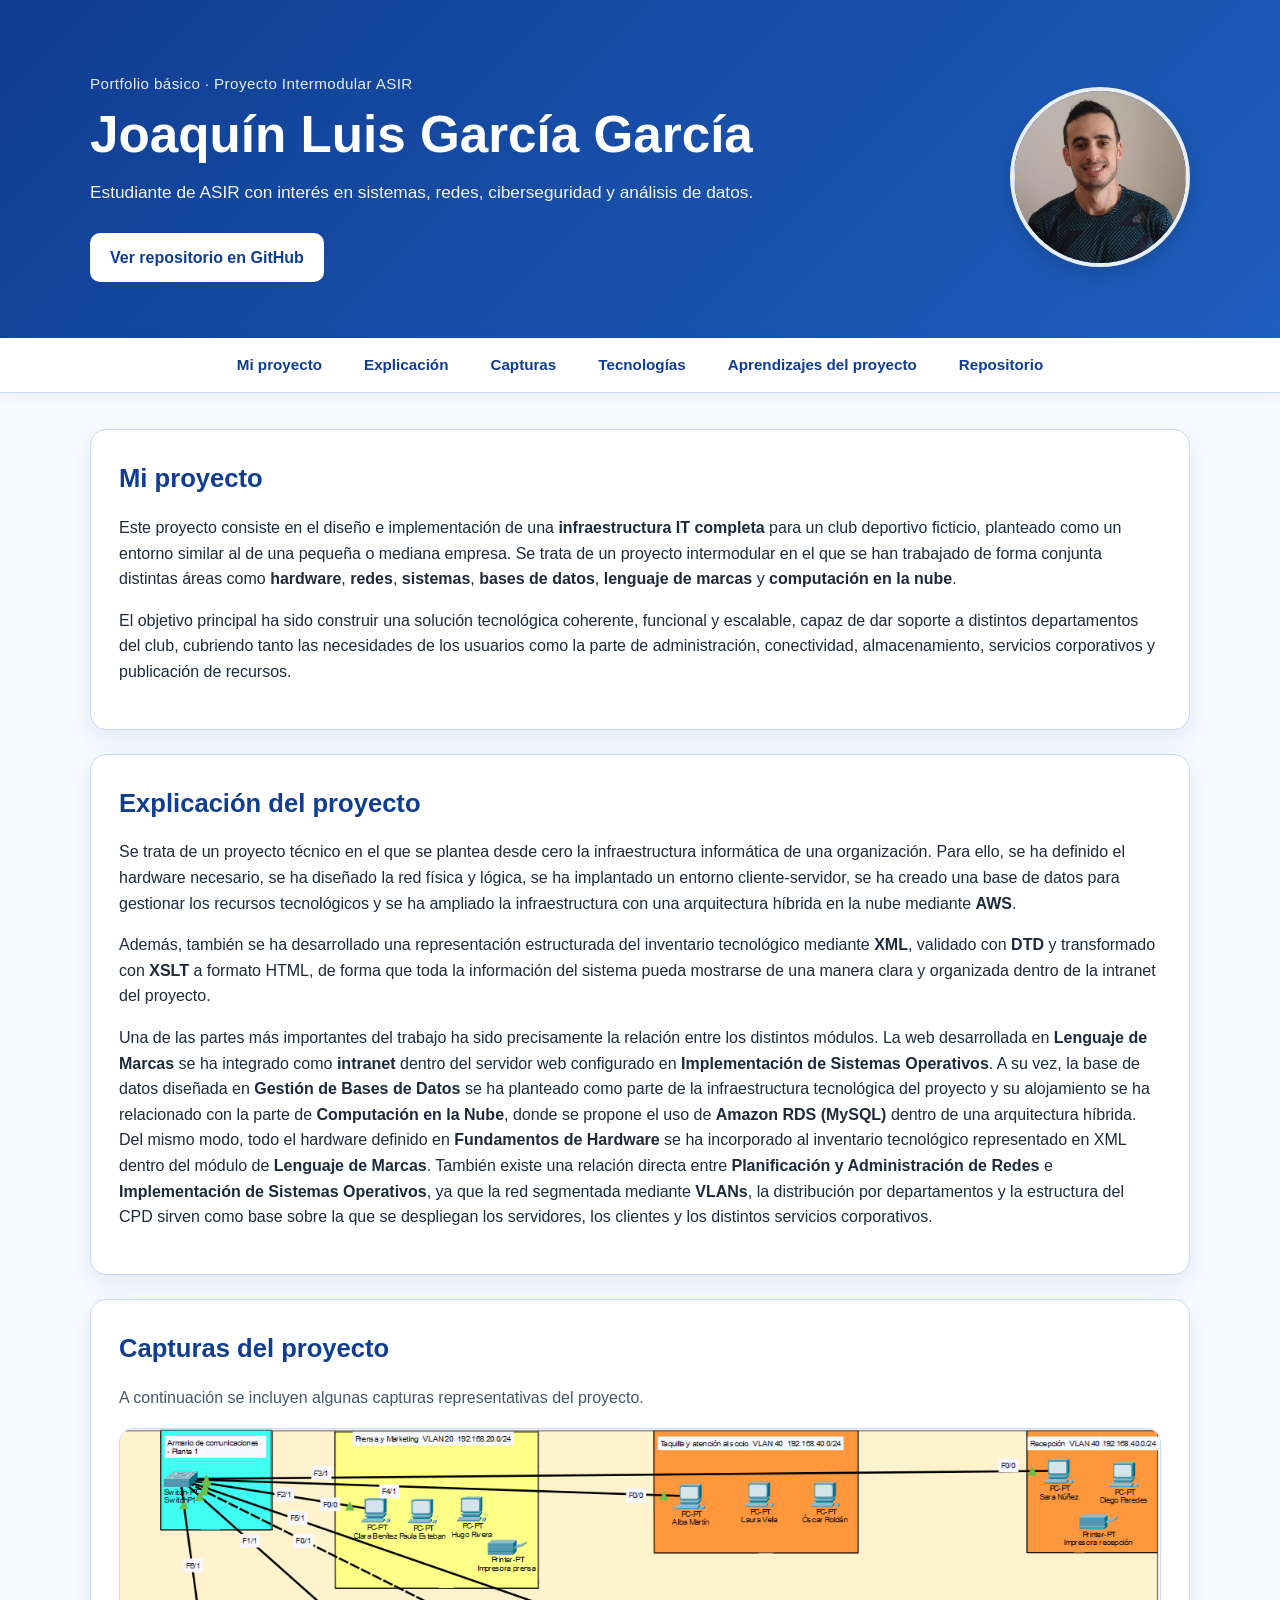
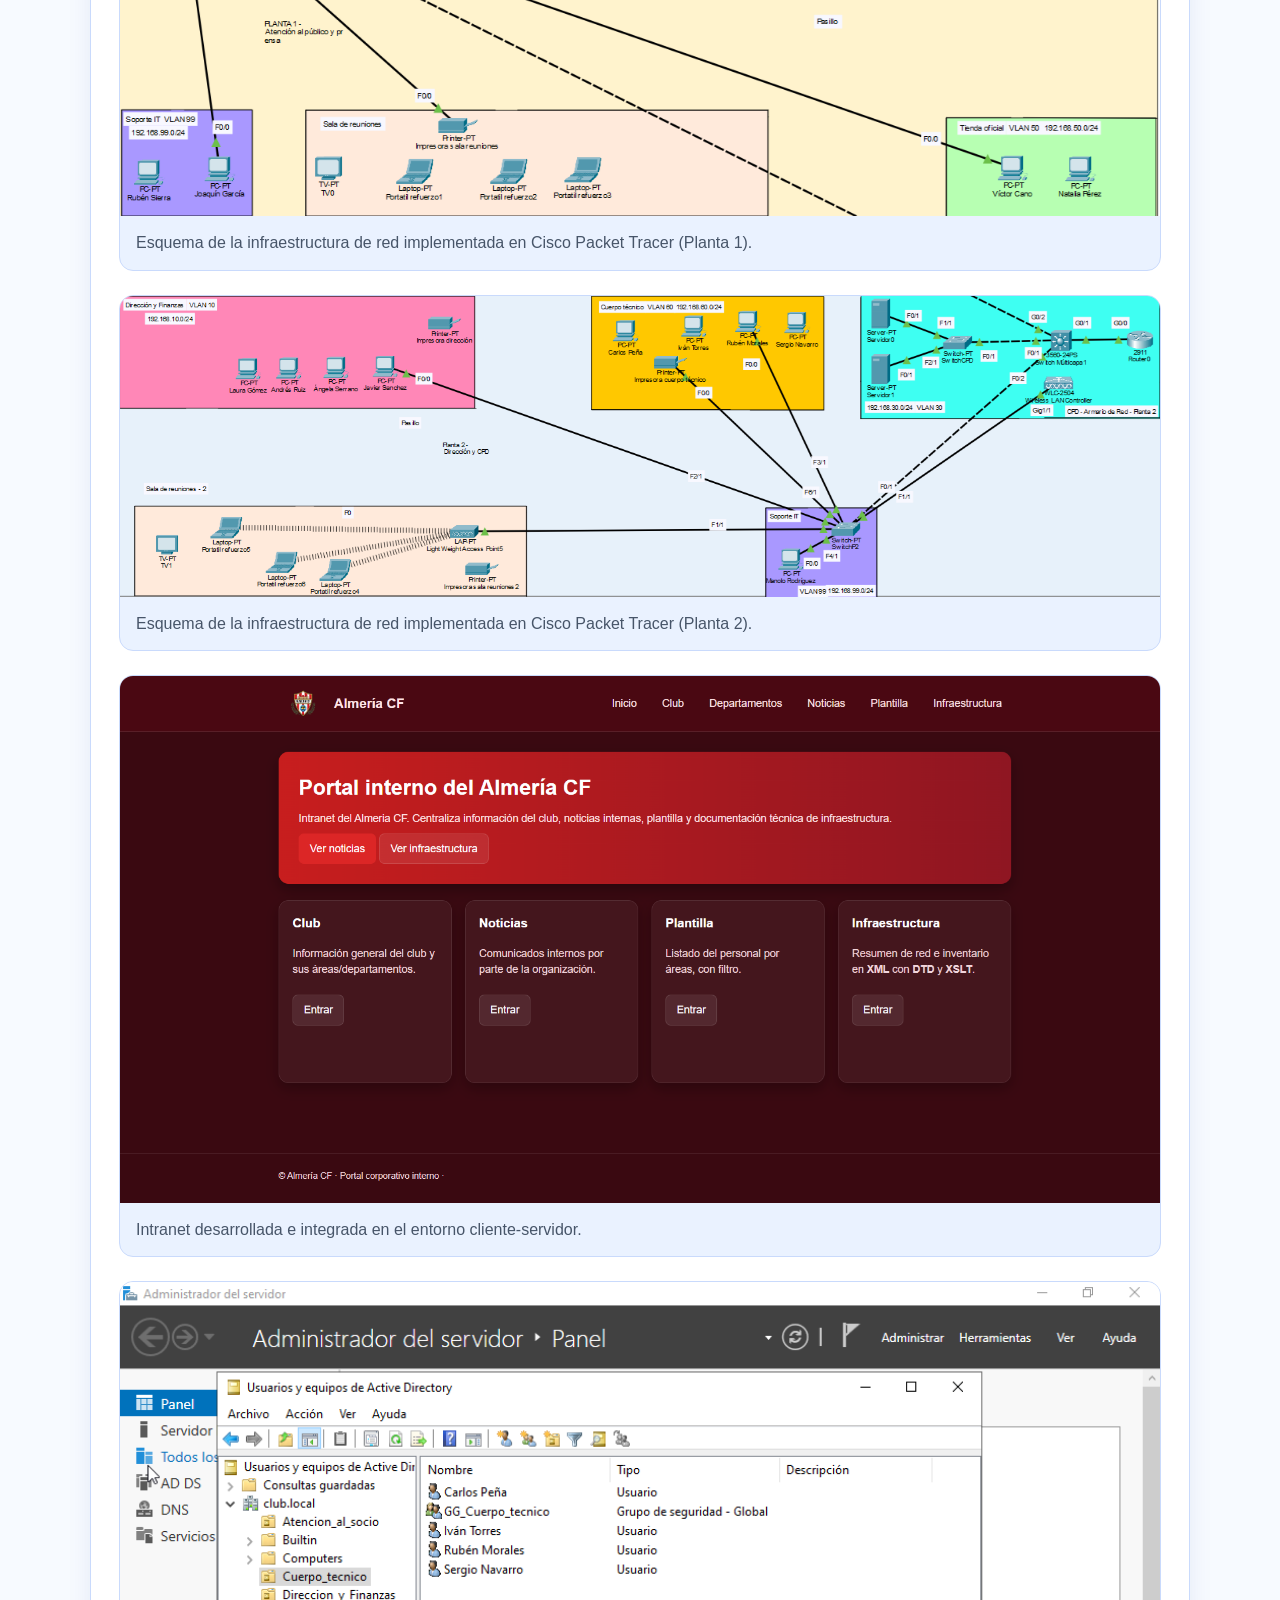
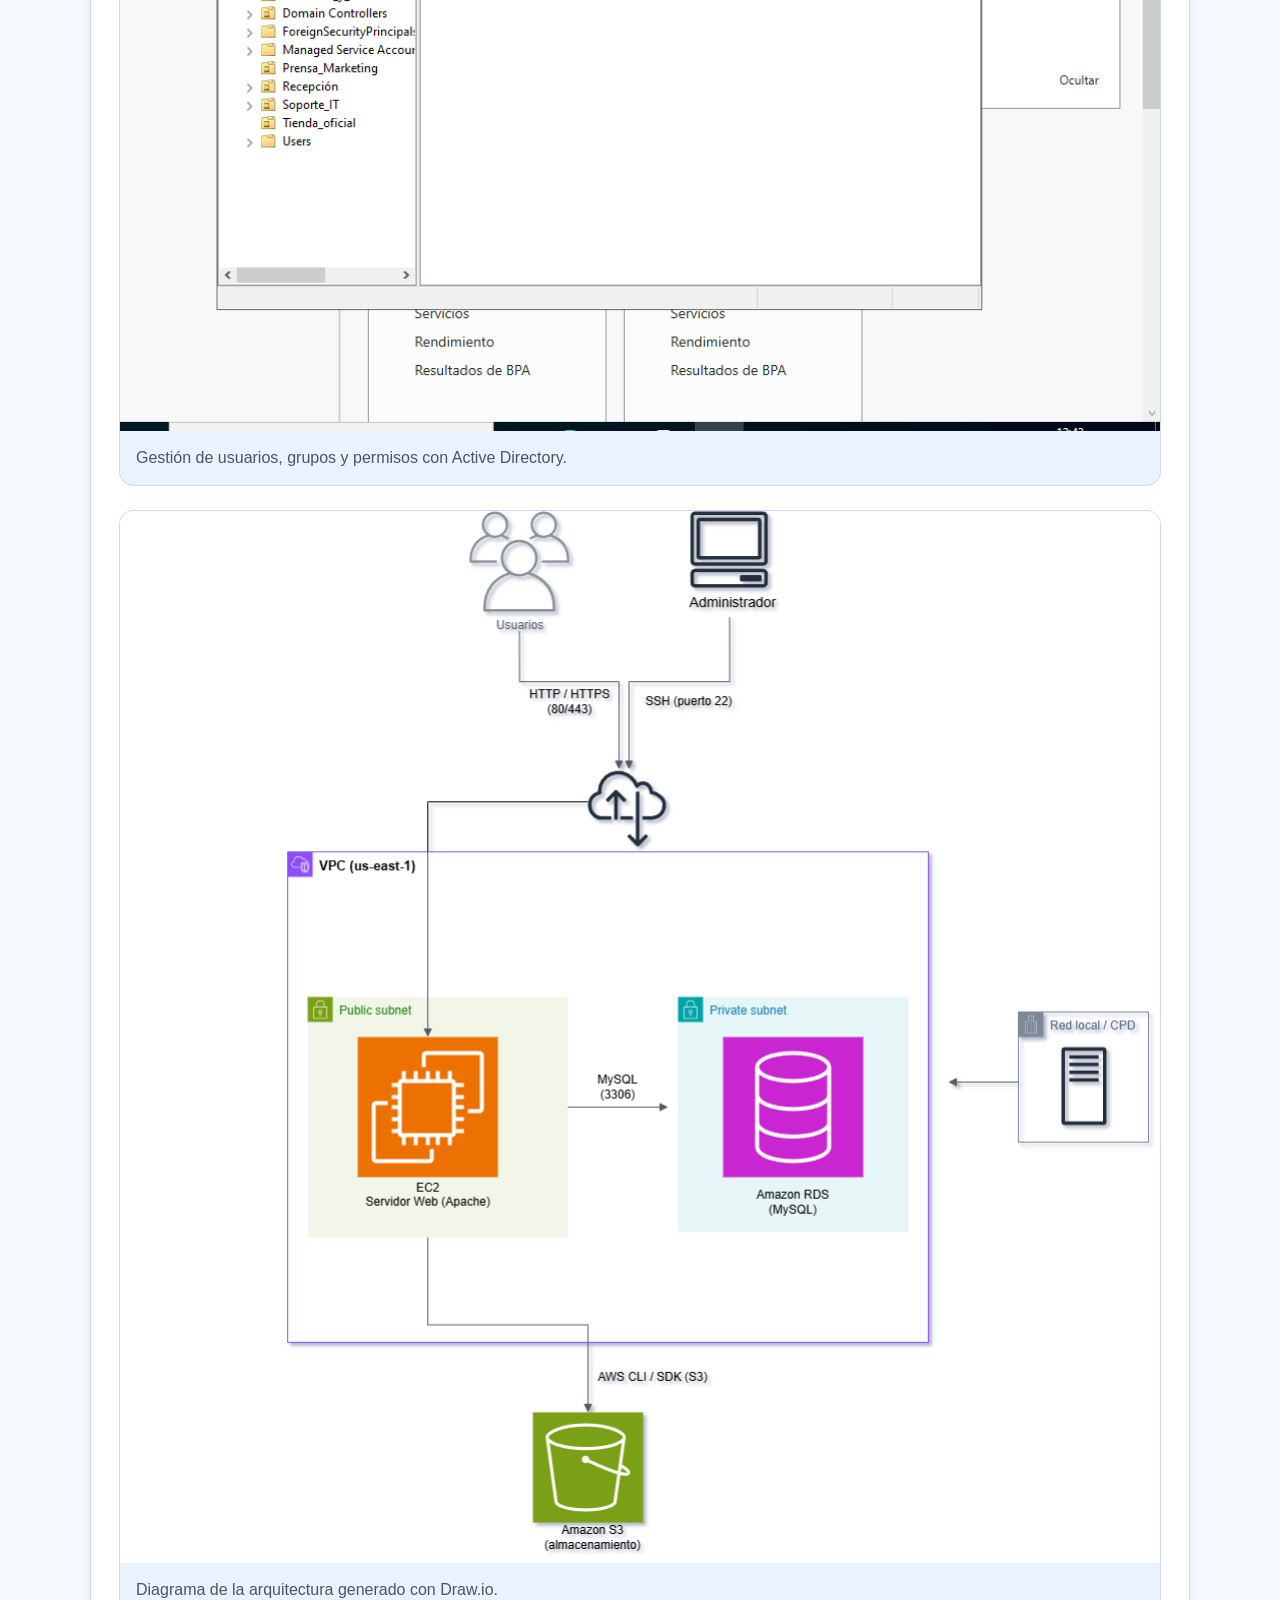
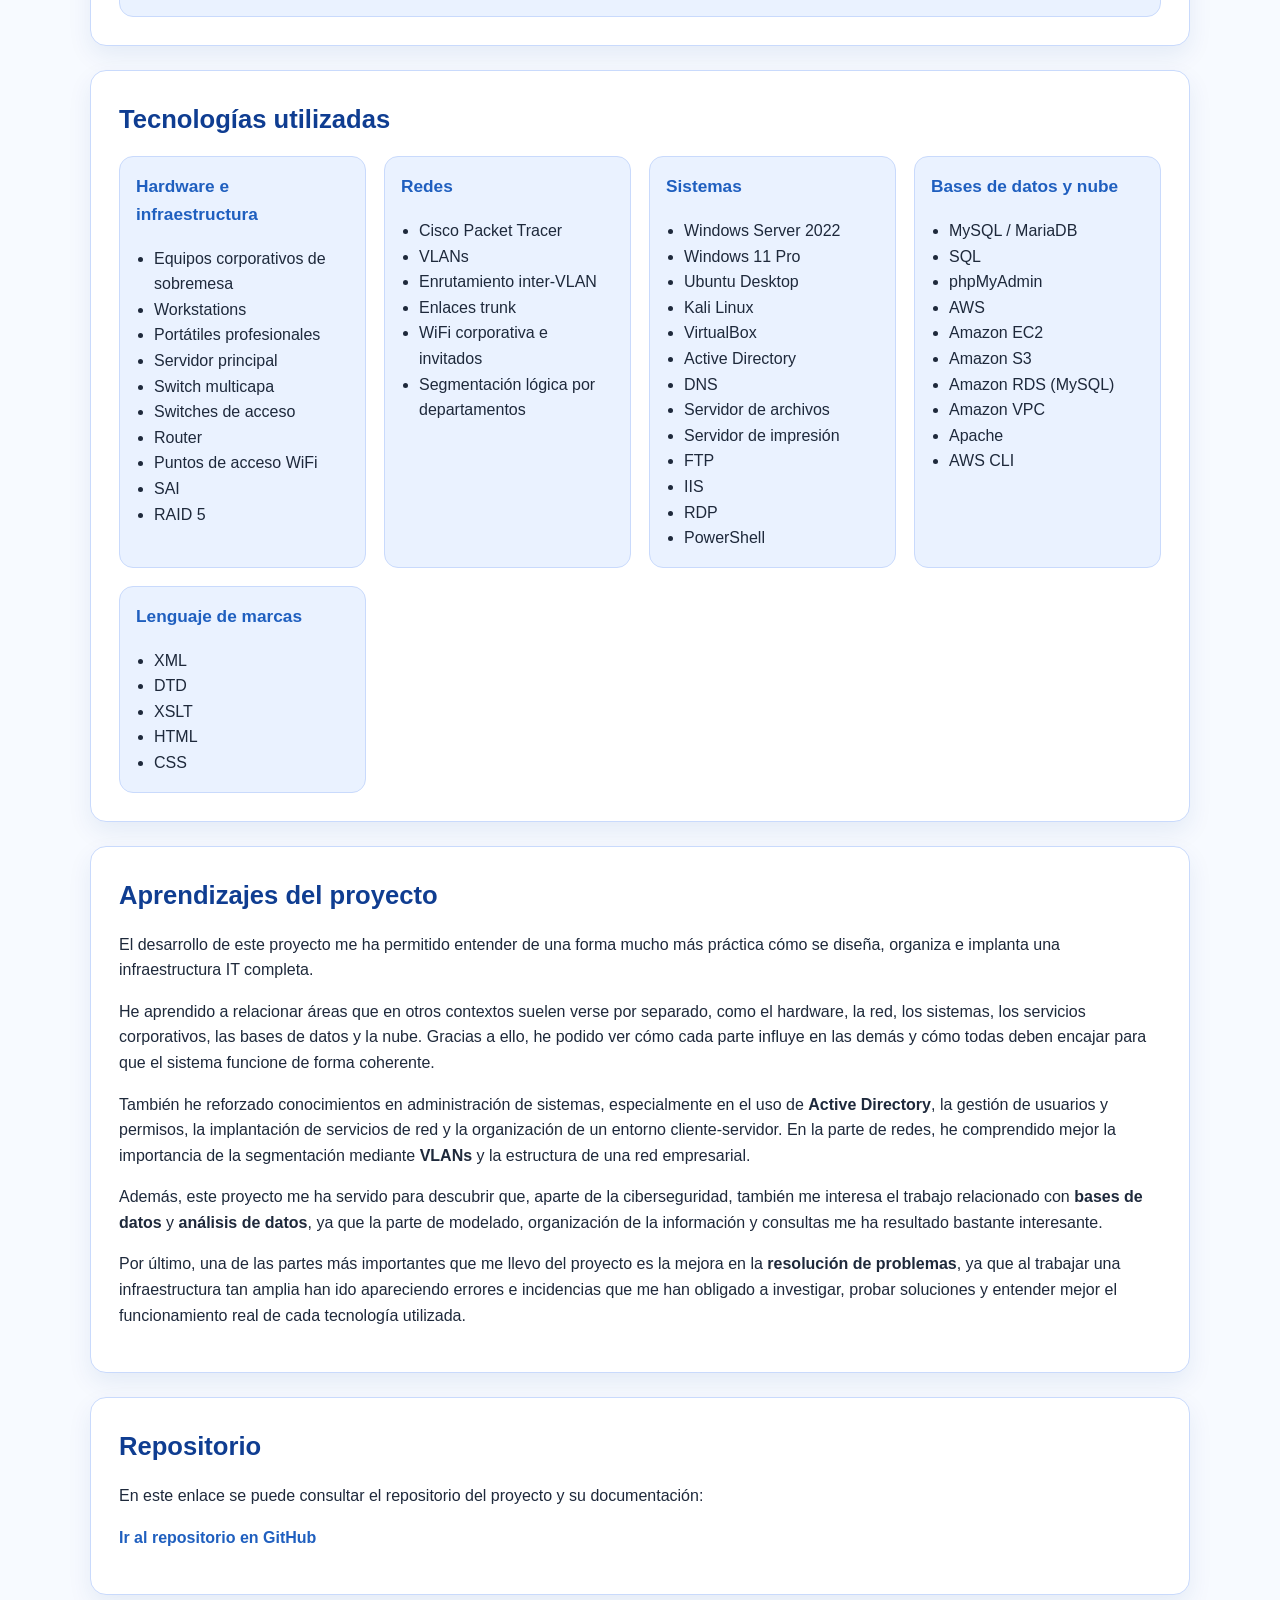
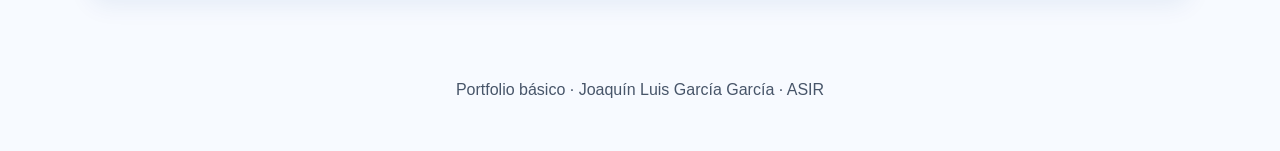
==== docs/Itinerario-personal-empleabilidad/portfolio/index.html @ d26b7389 "Primer commit del proyecto intermodular" ====
<!DOCTYPE html>
<html lang="es">
<head>
  <meta charset="UTF-8" />
  <meta name="viewport" content="width=device-width, initial-scale=1.0" />
  <title>Portfolio | Joaquín Luis García García</title>
  <link rel="icon" type="image/png" href="capturas/favicon.png">
  <link rel="stylesheet" href="styles.css" />
</head>
<body>
<header class="hero">
  <div class="container hero-content">
    <div class="hero-text">
      <p class="eyebrow">Portfolio básico · Proyecto Intermodular ASIR</p>
      <h1>Joaquín Luis García García</h1>
      <p class="subtitle">
        Estudiante de ASIR con interés en sistemas, redes, ciberseguridad
        y análisis de datos.
      </p>
      <a class="button" href="https://github.com/" target="_blank" rel="noopener noreferrer">
        Ver repositorio en GitHub
      </a>
    </div>

    <div class="hero-photo">
      <img src="capturas/joaquin.jpg" alt="Foto de Joaquín Luis García García" />
    </div>
  </div>
</header>

<nav class="section-nav">
  <div class="container">
    <ul>
      <li><a href="#proyecto">Mi proyecto</a></li>
      <li><a href="#explicacion">Explicación</a></li>
      <li><a href="#capturas">Capturas</a></li>
      <li><a href="#tecnologias">Tecnologías</a></li>
      <li><a href="#aprendizajes">Aprendizajes del proyecto</a></li>
      <li><a href="#repositorio">Repositorio</a></li>
    </ul>
  </div>
</nav>

  <main class="container">
    <section class="card" id="proyecto">
      <h2>Mi proyecto</h2>
      <p>
        Este proyecto consiste en el diseño e implementación de una
        <strong>infraestructura IT completa</strong> para un club deportivo ficticio,
        planteado como un entorno similar al de una pequeña o mediana empresa.
        Se trata de un proyecto intermodular en el que se han trabajado de forma conjunta
        distintas áreas como <strong>hardware</strong>, <strong>redes</strong>,
        <strong>sistemas</strong>, <strong>bases de datos</strong>,
        <strong>lenguaje de marcas</strong> y <strong>computación en la nube</strong>.
      </p>
      <p>
        El objetivo principal ha sido construir una solución tecnológica coherente,
        funcional y escalable, capaz de dar soporte a distintos departamentos del club,
        cubriendo tanto las necesidades de los usuarios como la parte de administración,
        conectividad, almacenamiento, servicios corporativos y publicación de recursos.
      </p>
    </section>

    <section class="card" id="explicacion">
      <h2>Explicación del proyecto</h2>
      <p>
        Se trata de un proyecto técnico en el que se plantea desde cero la infraestructura
        informática de una organización. Para ello, se ha definido el hardware necesario,
        se ha diseñado la red física y lógica, se ha implantado un entorno cliente-servidor,
        se ha creado una base de datos para gestionar los recursos tecnológicos y se ha
        ampliado la infraestructura con una arquitectura híbrida en la nube mediante
        <strong>AWS</strong>.
      </p>
      <p>
        Además, también se ha desarrollado una representación estructurada del inventario
        tecnológico mediante <strong>XML</strong>, validado con <strong>DTD</strong> y
        transformado con <strong>XSLT</strong> a formato HTML, de forma que toda la
        información del sistema pueda mostrarse de una manera clara y organizada dentro
        de la intranet del proyecto.
      </p>
      <p>
        Una de las partes más importantes del trabajo ha sido precisamente la relación
        entre los distintos módulos. La web desarrollada en <strong>Lenguaje de Marcas</strong>
        se ha integrado como <strong>intranet</strong> dentro del servidor web configurado
        en <strong>Implementación de Sistemas Operativos</strong>. A su vez, la base de
        datos diseñada en <strong>Gestión de Bases de Datos</strong> se ha planteado como
        parte de la infraestructura tecnológica del proyecto y su alojamiento se ha
        relacionado con la parte de <strong>Computación en la Nube</strong>, donde se
        propone el uso de <strong>Amazon RDS (MySQL)</strong> dentro de una arquitectura
        híbrida. Del mismo modo, todo el hardware definido en <strong>Fundamentos de Hardware</strong>
        se ha incorporado al inventario tecnológico representado en XML dentro del módulo
        de <strong>Lenguaje de Marcas</strong>. También existe una relación directa entre
        <strong>Planificación y Administración de Redes</strong> e
        <strong>Implementación de Sistemas Operativos</strong>, ya que la red segmentada
        mediante <strong>VLANs</strong>, la distribución por departamentos y la estructura
        del CPD sirven como base sobre la que se despliegan los servidores, los clientes
        y los distintos servicios corporativos.
      </p>
    </section>

    <section class="card" id="capturas">
      <h2>Capturas del proyecto</h2>
      <p class="section-text">
        A continuación se incluyen algunas capturas representativas del proyecto.
    </p>

      <div class="gallery">
        <figure class="gallery-item">
          <img src="capturas/red.png" alt="Esquema de red del proyecto" />
          <figcaption>Esquema de la infraestructura de red implementada en Cisco Packet Tracer (Planta 1).</figcaption>
        </figure>

           <figure class="gallery-item">
          <img src="capturas/red1.png" alt="Esquema de red del proyecto" />
          <figcaption>Esquema de la infraestructura de red implementada en Cisco Packet Tracer (Planta 2).</figcaption>
        </figure>

        <figure class="gallery-item">
          <img src="capturas/intranet.png" alt="Intranet del proyecto" />
          <figcaption>Intranet desarrollada e integrada en el entorno cliente-servidor.</figcaption>
        </figure>

        <figure class="gallery-item">
          <img src="capturas/active-directory.png" alt="Configuración de Active Directory" />
          <figcaption>Gestión de usuarios, grupos y permisos con Active Directory.</figcaption>
        </figure>

        <figure class="gallery-item">
          <img src="capturas/aws.png" alt="Arquitectura cloud en AWS" />
          <figcaption>Diagrama de la arquitectura generado con Draw.io.</figcaption>
        </figure>
      </div>
    </section>

    <section class="card" id="tecnologias">
      <h2>Tecnologías utilizadas</h2>
      <div class="tech-grid">
        <div>
          <h3>Hardware e infraestructura</h3>
          <ul>
            <li>Equipos corporativos de sobremesa</li>
            <li>Workstations</li>
            <li>Portátiles profesionales</li>
            <li>Servidor principal</li>
            <li>Switch multicapa</li>
            <li>Switches de acceso</li>
            <li>Router</li>
            <li>Puntos de acceso WiFi</li>
            <li>SAI</li>
            <li>RAID 5</li>
          </ul>
        </div>

        <div>
          <h3>Redes</h3>
          <ul>
            <li>Cisco Packet Tracer</li>
            <li>VLANs</li>
            <li>Enrutamiento inter-VLAN</li>
            <li>Enlaces trunk</li>
            <li>WiFi corporativa e invitados</li>
            <li>Segmentación lógica por departamentos</li>
          </ul>
        </div>

        <div>
          <h3>Sistemas</h3>
          <ul>
            <li>Windows Server 2022</li>
            <li>Windows 11 Pro</li>
            <li>Ubuntu Desktop</li>
            <li>Kali Linux</li>
            <li>VirtualBox</li>
            <li>Active Directory</li>
            <li>DNS</li>
            <li>Servidor de archivos</li>
            <li>Servidor de impresión</li>
            <li>FTP</li>
            <li>IIS</li>
            <li>RDP</li>
            <li>PowerShell</li>
          </ul>
        </div>

        <div>
          <h3>Bases de datos y nube</h3>
          <ul>
            <li>MySQL / MariaDB</li>
            <li>SQL</li>
            <li>phpMyAdmin</li>
            <li>AWS</li>
            <li>Amazon EC2</li>
            <li>Amazon S3</li>
            <li>Amazon RDS (MySQL)</li>
            <li>Amazon VPC</li>
            <li>Apache</li>
            <li>AWS CLI</li>
          </ul>
        </div>

        <div>
          <h3>Lenguaje de marcas</h3>
          <ul>
            <li>XML</li>
            <li>DTD</li>
            <li>XSLT</li>
            <li>HTML</li>
            <li>CSS</li>
          </ul>
        </div>
      </div>
    </section>

    <section class="card" id="aprendizajes">
    <h2>Aprendizajes del proyecto</h2>
      <p>
        El desarrollo de este proyecto me ha permitido entender de una forma mucho más
        práctica cómo se diseña, organiza e implanta una infraestructura IT completa.
      </p>
      <p>
        He aprendido a relacionar áreas que en otros contextos suelen verse por separado,
        como el hardware, la red, los sistemas, los servicios corporativos, las bases de
        datos y la nube. Gracias a ello, he podido ver cómo cada parte influye en las demás
        y cómo todas deben encajar para que el sistema funcione de forma coherente.
      </p>
      <p>
        También he reforzado conocimientos en administración de sistemas, especialmente en
        el uso de <strong>Active Directory</strong>, la gestión de usuarios y permisos, la
        implantación de servicios de red y la organización de un entorno cliente-servidor.
        En la parte de redes, he comprendido mejor la importancia de la segmentación mediante
        <strong>VLANs</strong> y la estructura de una red empresarial.
      </p>
      <p>
        Además, este proyecto me ha servido para descubrir que, aparte de la ciberseguridad,
        también me interesa el trabajo relacionado con <strong>bases de datos</strong> y
        <strong>análisis de datos</strong>, ya que la parte de modelado, organización de la
        información y consultas me ha resultado bastante interesante.
      </p>
      <p>
        Por último, una de las partes más importantes que me llevo del proyecto es la mejora
        en la <strong>resolución de problemas</strong>, ya que al trabajar una infraestructura
        tan amplia han ido apareciendo errores e incidencias que me han obligado a investigar,
        probar soluciones y entender mejor el funcionamiento real de cada tecnología utilizada.
      </p>
    </section>

    <section class="card" id="repositorio">
      <h2>Repositorio</h2>
      <p>
        En este enlace se puede consultar el repositorio del proyecto y su documentación:
      </p>
      <p>
        <a class="repo-link" href="https://github.com/" target="_blank" rel="noopener noreferrer">
          Ir al repositorio en GitHub
        </a>
      </p>
         </section>
  </main>

  <footer class="footer">
    <div class="container">
      <p>Portfolio básico · Joaquín Luis García García · ASIR</p>
    </div>
  </footer>
</body>
</html>
---- docs/Itinerario-personal-empleabilidad/portfolio/styles.css ----
:root {
  --blue-dark: #0f3d91;
  --blue-main: #1f5fbf;
  --blue-soft: #eaf2ff;
  --blue-border: #c9dafc;
  --text-main: #1e293b;
  --text-soft: #475569;
  --white: #ffffff;
  --shadow: 0 10px 25px rgba(15, 61, 145, 0.08);
}

* {
  box-sizing: border-box;
}

html {
  scroll-behavior: smooth;
}

body {
  margin: 0;
  font-family: Arial, Helvetica, sans-serif;
  line-height: 1.6;
  color: var(--text-main);
  background-color: #f7faff;
}

.container {
  width: min(1100px, 92%);
  margin: 0 auto;
}

.hero {
  background: linear-gradient(135deg, var(--blue-dark), var(--blue-main));
  color: var(--white);
  padding: 72px 0 56px;
}

.eyebrow {
  margin: 0 0 10px;
  font-size: 0.95rem;
  opacity: 0.9;
  letter-spacing: 0.4px;
}

.hero h1 {
  margin: 0 0 14px;
  font-size: clamp(2rem, 5vw, 3.2rem);
  line-height: 1.15;
}

.subtitle {
  max-width: 720px;
  margin: 0 0 26px;
  font-size: 1.08rem;
  opacity: 0.96;
}

.button {
  display: inline-block;
  background-color: var(--white);
  color: var(--blue-dark);
  text-decoration: none;
  font-weight: bold;
  padding: 12px 20px;
  border-radius: 10px;
  transition: transform 0.2s ease, opacity 0.2s ease;
}

.button:hover {
  transform: translateY(-2px);
  opacity: 0.95;
}

main {
  padding: 36px 0 24px;
}

.card {
  background-color: var(--white);
  border: 1px solid var(--blue-border);
  border-radius: 16px;
  padding: 28px;
  margin-bottom: 24px;
  box-shadow: var(--shadow);
}

.card h2 {
  margin-top: 0;
  margin-bottom: 16px;
  color: var(--blue-dark);
  font-size: 1.6rem;
}

.card h3 {
  margin-top: 0;
  color: var(--blue-main);
  font-size: 1.08rem;
}

.section-text {
  margin-top: 0;
  color: var(--text-soft);
}

.gallery {
  display: grid;
  grid-template-columns: 1fr;
  gap: 24px;
  margin-top: 18px;
}

.gallery-item {
  margin: 0;
  background-color: var(--blue-soft);
  border: 1px solid var(--blue-border);
  border-radius: 14px;
  overflow: hidden;
}

.gallery-item img {
  width: 100%;
  height: auto;
  display: block;
  background-color: #ffffff;
}

.gallery-item figcaption {
  padding: 14px 16px;
  font-size: 1rem;
  color: var(--text-soft);
}

.tech-grid {
  display: grid;
  grid-template-columns: repeat(auto-fit, minmax(220px, 1fr));
  gap: 18px;
}

.tech-grid > div {
  background-color: var(--blue-soft);
  border: 1px solid var(--blue-border);
  border-radius: 14px;
  padding: 16px;
}

.tech-grid ul {
  margin: 0;
  padding-left: 18px;
}

.repo-link {
  color: var(--blue-main);
  font-weight: bold;
  text-decoration: none;
}

.repo-link:hover {
  text-decoration: underline;
}

.note {
  color: var(--text-soft);
  font-size: 0.95rem;
}

.footer {
  padding: 18px 0 32px;
  color: var(--text-soft);
  text-align: center;
}

.hero-content {
  display: flex;
  align-items: center;
  justify-content: space-between;
  gap: 32px;
}

.hero-text {
  flex: 1;
}

.hero-photo {
  flex-shrink: 0;
}

.hero-photo img {
  width: 180px;
  height: 180px;
  object-fit: cover;
  border-radius: 50%;
  border: 4px solid rgba(255, 255, 255, 0.9);
  box-shadow: 0 8px 20px rgba(0, 0, 0, 0.15);
  display: block;
}

.section-nav {
  background-color: #ffffff;
  border-bottom: 1px solid var(--blue-border);
  position: sticky;
  top: 0;
  z-index: 100;
  box-shadow: 0 4px 12px rgba(15, 61, 145, 0.05);
}

.section-nav ul {
  list-style: none;
  margin: 0;
  padding: 14px 0;
  display: flex;
  flex-wrap: wrap;
  gap: 18px;
  justify-content: center;
}

.section-nav a {
  text-decoration: none;
  color: var(--blue-dark);
  font-weight: bold;
  font-size: 0.95rem;
  padding: 8px 12px;
  border-radius: 8px;
  transition: background-color 0.2s ease, color 0.2s ease;
}

.section-nav a:hover {
  background-color: var(--blue-soft);
  color: var(--blue-main);
}

@media (max-width: 768px) {
  .gallery {
    gap: 18px;
    margin-top: 14px;
  }

  .gallery-item {
    border-radius: 10px;
  }

  .gallery-item figcaption {
    padding: 12px 14px;
    font-size: 0.95rem;
  }

    .hero-content {
    flex-direction: column-reverse;
    text-align: center;
  }

  .hero-photo img {
    width: 140px;
    height: 140px;
  }

  .subtitle {
    margin-left: auto;
    margin-right: auto;
  }

  .section-nav ul {
    gap: 10px;
    padding: 10px 0;
  }

  .section-nav a {
    font-size: 0.9rem;
    padding: 6px 10px;
  }
}
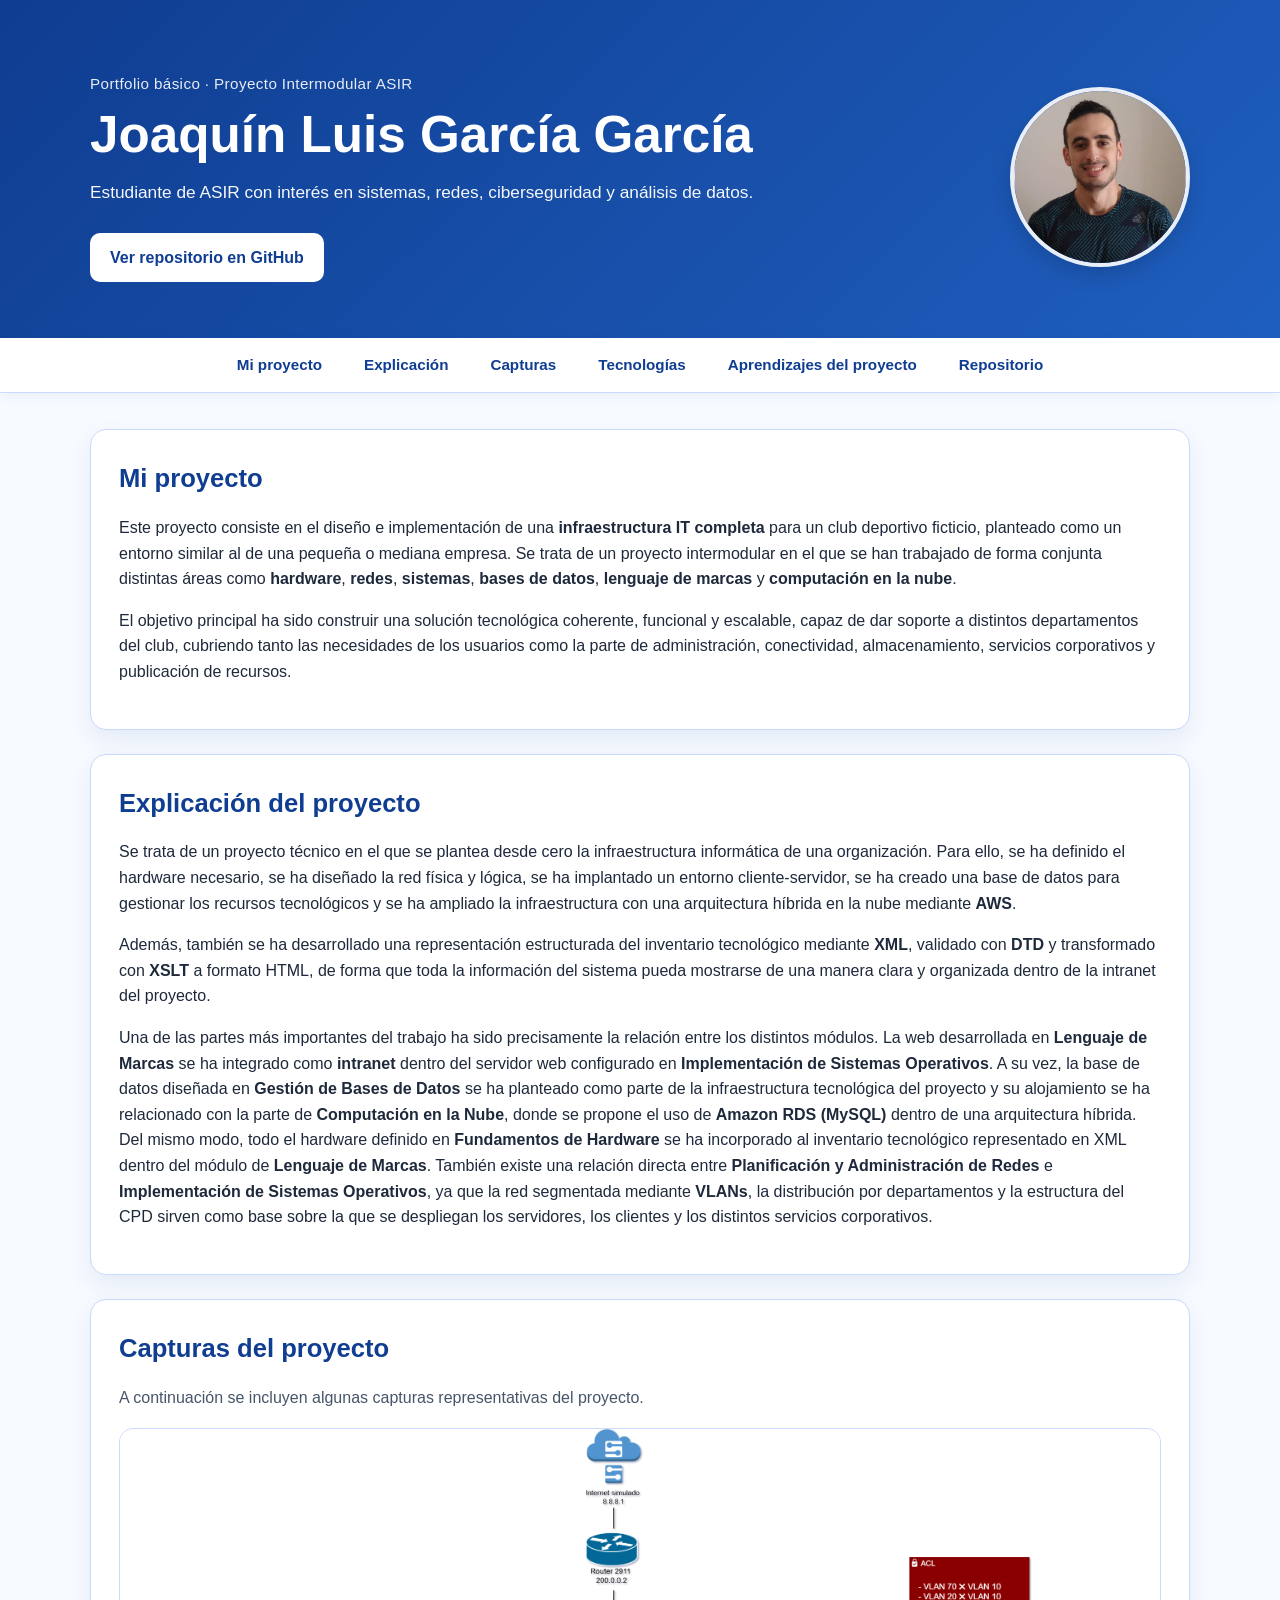
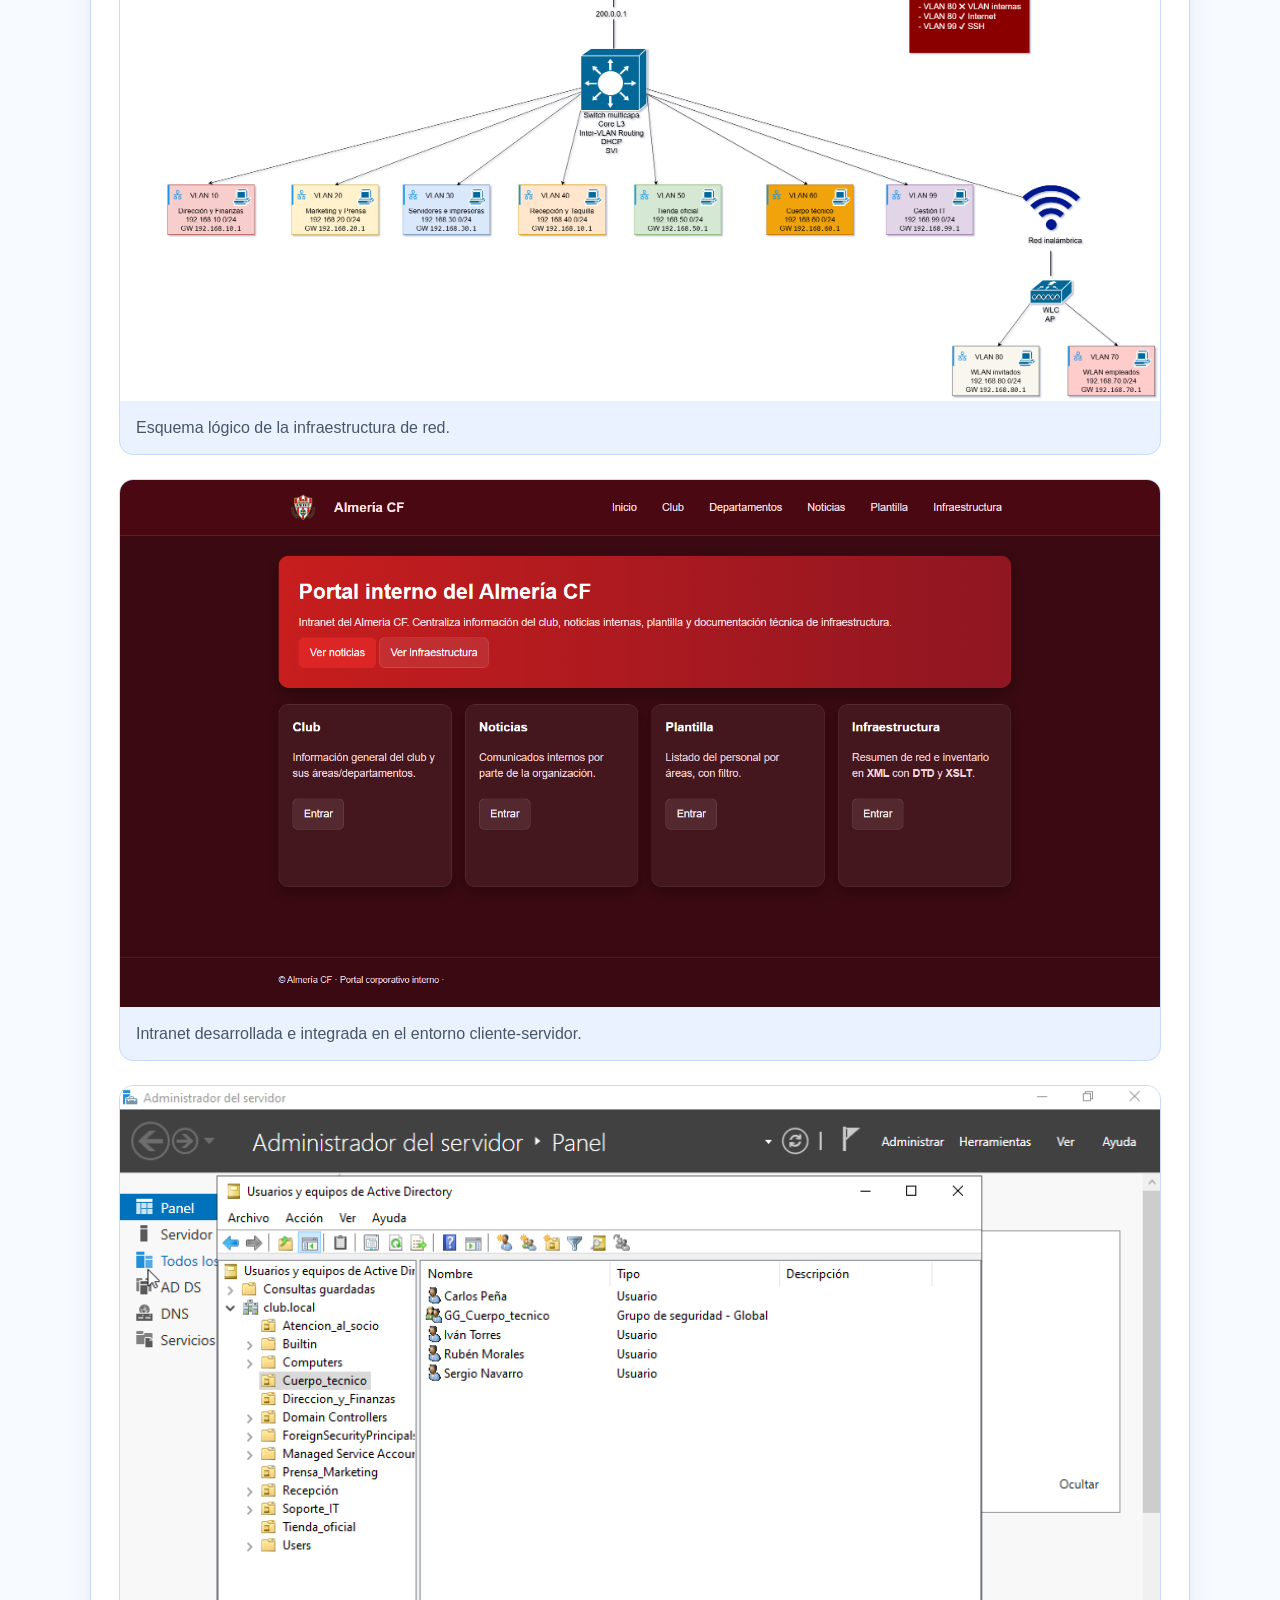
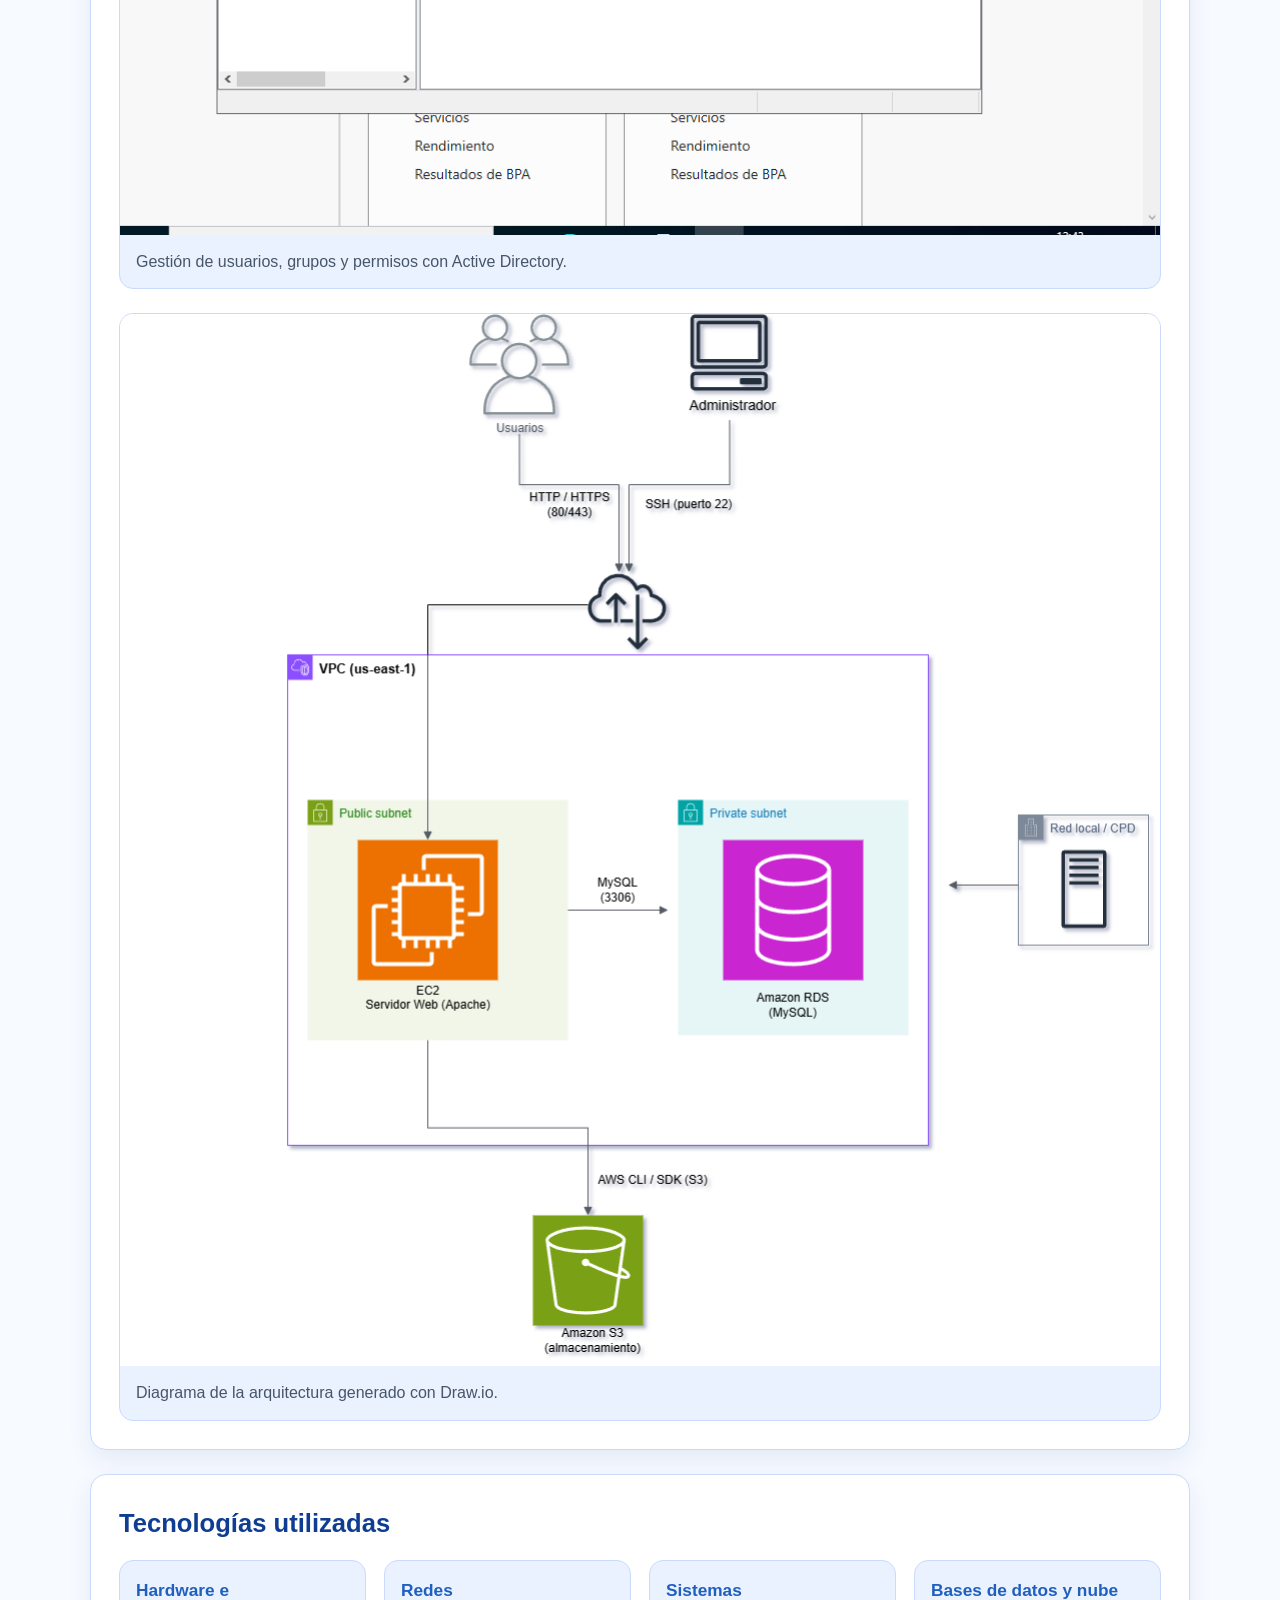
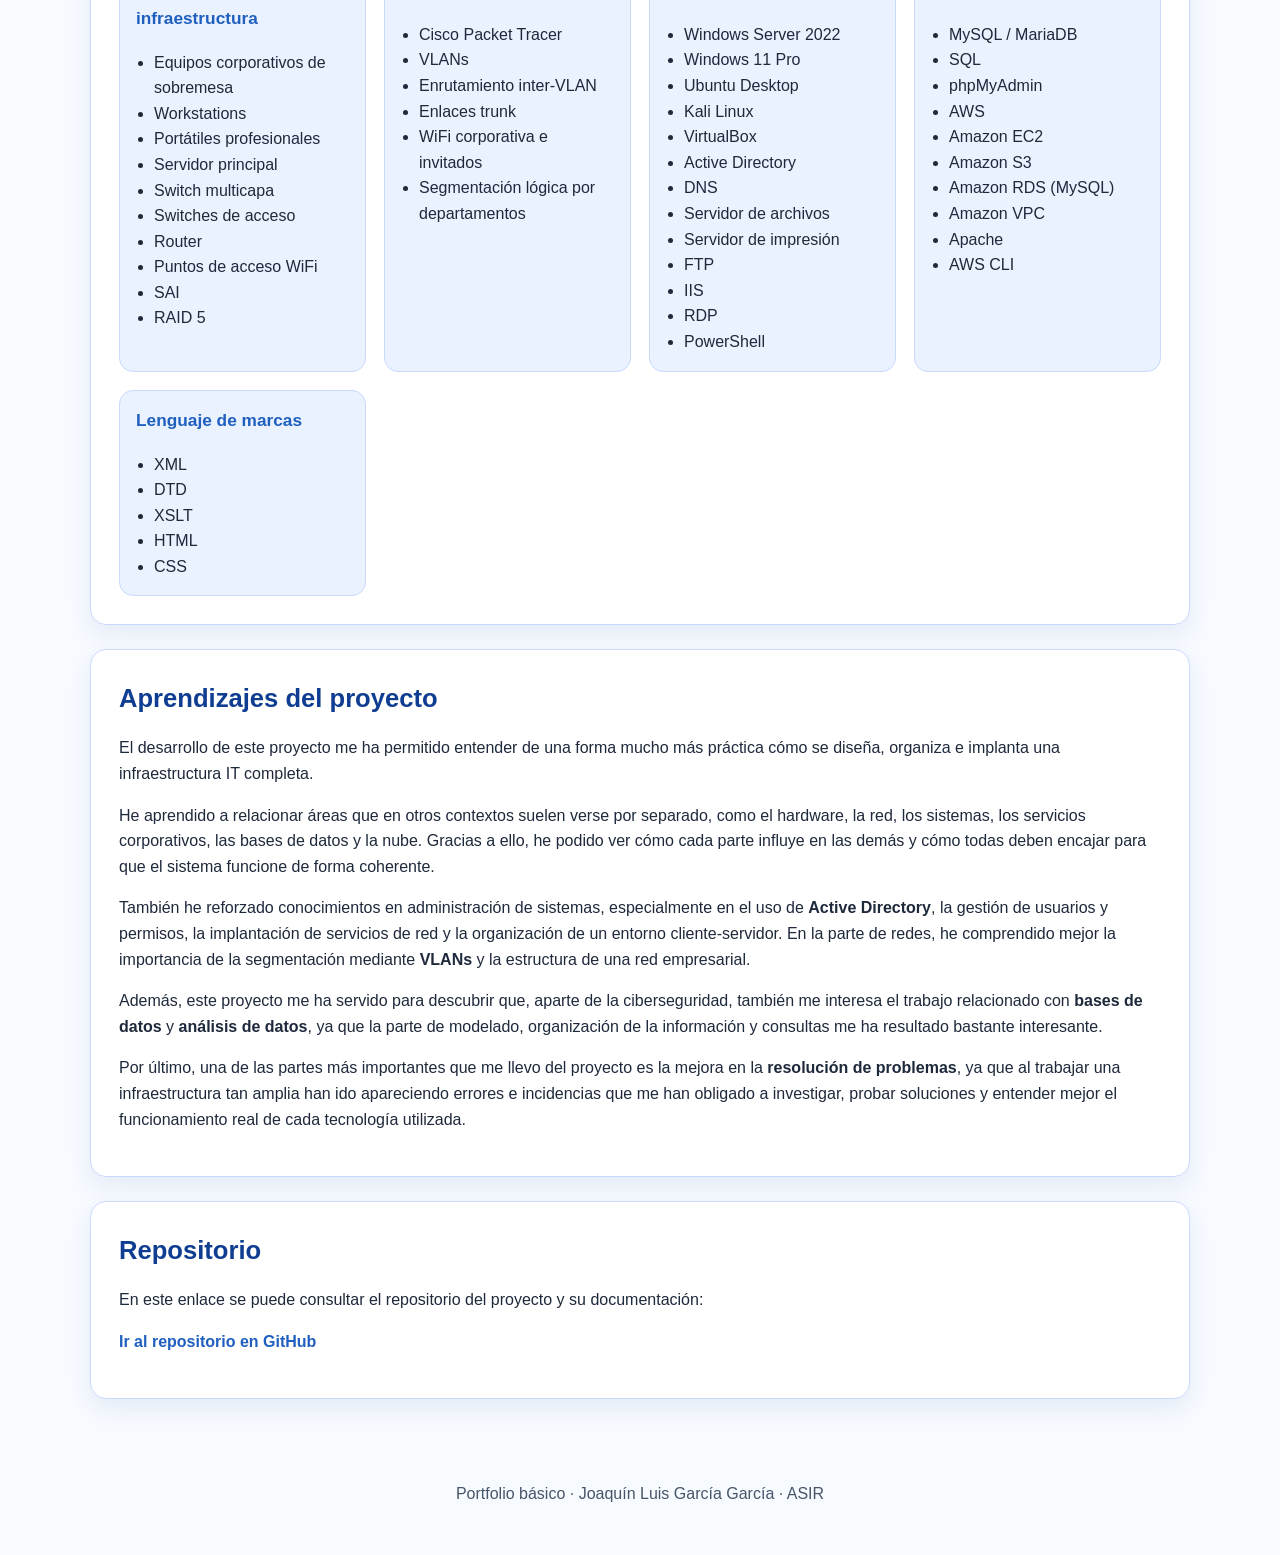
==== commit 9364773c: "Ajuste de pequeñas erratas" ====
--- a/docs/Itinerario-personal-empleabilidad/portfolio/index.html
+++ b/docs/Itinerario-personal-empleabilidad/portfolio/index.html
@@ -17,7 +17,7 @@
         Estudiante de ASIR con interés en sistemas, redes, ciberseguridad
         y análisis de datos.
       </p>
-      <a class="button" href="https://github.com/" target="_blank" rel="noopener noreferrer">
+      <a class="button" href="https://github.com/Joaquin7gg/proyecto-intermodular/" target="_blank" rel="noopener noreferrer">
         Ver repositorio en GitHub
       </a>
     </div>
@@ -106,13 +106,8 @@
 
       <div class="gallery">
         <figure class="gallery-item">
-          <img src="capturas/red.png" alt="Esquema de red del proyecto" />
-          <figcaption>Esquema de la infraestructura de red implementada en Cisco Packet Tracer (Planta 1).</figcaption>
-        </figure>
-
-           <figure class="gallery-item">
-          <img src="capturas/red1.png" alt="Esquema de red del proyecto" />
-          <figcaption>Esquema de la infraestructura de red implementada en Cisco Packet Tracer (Planta 2).</figcaption>
+          <img src="capturas/esquema.png" alt="Esquema de red del proyecto" />
+          <figcaption>Esquema lógico de la infraestructura de red.</figcaption>
         </figure>
 
         <figure class="gallery-item">
@@ -250,7 +245,7 @@
         En este enlace se puede consultar el repositorio del proyecto y su documentación:
       </p>
       <p>
-        <a class="repo-link" href="https://github.com/" target="_blank" rel="noopener noreferrer">
+        <a class="repo-link" href="https://github.com/Joaquin7gg/proyecto-intermodular" target="_blank" rel="noopener noreferrer">
           Ir al repositorio en GitHub
         </a>
       </p>
@@ -262,5 +257,48 @@
       <p>Portfolio básico · Joaquín Luis García García · ASIR</p>
     </div>
   </footer>
+  <div id="imageModal" class="image-modal">
+  <span class="image-modal-close">&times;</span>
+  <img class="image-modal-content" id="modalImg" alt="">
+  <div class="image-modal-caption" id="modalCaption"></div>
+</div>
+
+<script>
+  const modal = document.getElementById("imageModal");
+  const modalImg = document.getElementById("modalImg");
+  const modalCaption = document.getElementById("modalCaption");
+  const closeBtn = document.querySelector(".image-modal-close");
+
+  const galleryImages = document.querySelectorAll(".gallery-item img");
+
+  galleryImages.forEach((img) => {
+    img.style.cursor = "zoom-in";
+
+    img.addEventListener("click", () => {
+      modal.style.display = "flex";
+      modalImg.src = img.src;
+      modalImg.alt = img.alt;
+
+      const caption = img.closest("figure")?.querySelector("figcaption");
+      modalCaption.textContent = caption ? caption.textContent : img.alt;
+    });
+  });
+
+  closeBtn.addEventListener("click", () => {
+    modal.style.display = "none";
+  });
+
+  modal.addEventListener("click", (e) => {
+    if (e.target === modal) {
+      modal.style.display = "none";
+    }
+  });
+
+  document.addEventListener("keydown", (e) => {
+    if (e.key === "Escape") {
+      modal.style.display = "none";
+    }
+  });
+</script>
 </body>
 </html>
--- a/docs/Itinerario-personal-empleabilidad/portfolio/styles.css
+++ b/docs/Itinerario-personal-empleabilidad/portfolio/styles.css
@@ -25,6 +25,51 @@
   background-color: #f7faff;
 }
 
+.image-modal {
+  display: none;
+  position: fixed;
+  inset: 0;
+  z-index: 9999;
+  background: rgba(0, 0, 0, 0.9);
+  justify-content: center;
+  align-items: center;
+  flex-direction: column;
+  padding: 2rem;
+}
+
+.image-modal-content {
+  max-width: 90%;
+  max-height: 80vh;
+  border-radius: 12px;
+  box-shadow: 0 0 20px rgba(0, 0, 0, 0.4);
+}
+
+.image-modal-caption {
+  margin-top: 1rem;
+  color: #fff;
+  text-align: center;
+  max-width: 900px;
+}
+
+.image-modal-close {
+  position: absolute;
+  top: 20px;
+  right: 30px;
+  color: #fff;
+  font-size: 2.5rem;
+  font-weight: bold;
+  cursor: pointer;
+  line-height: 1;
+}
+
+.gallery-item img {
+  transition: transform 0.2s ease;
+}
+
+.gallery-item img:hover {
+  transform: scale(1.02);
+}
+
 .container {
   width: min(1100px, 92%);
   margin: 0 auto;
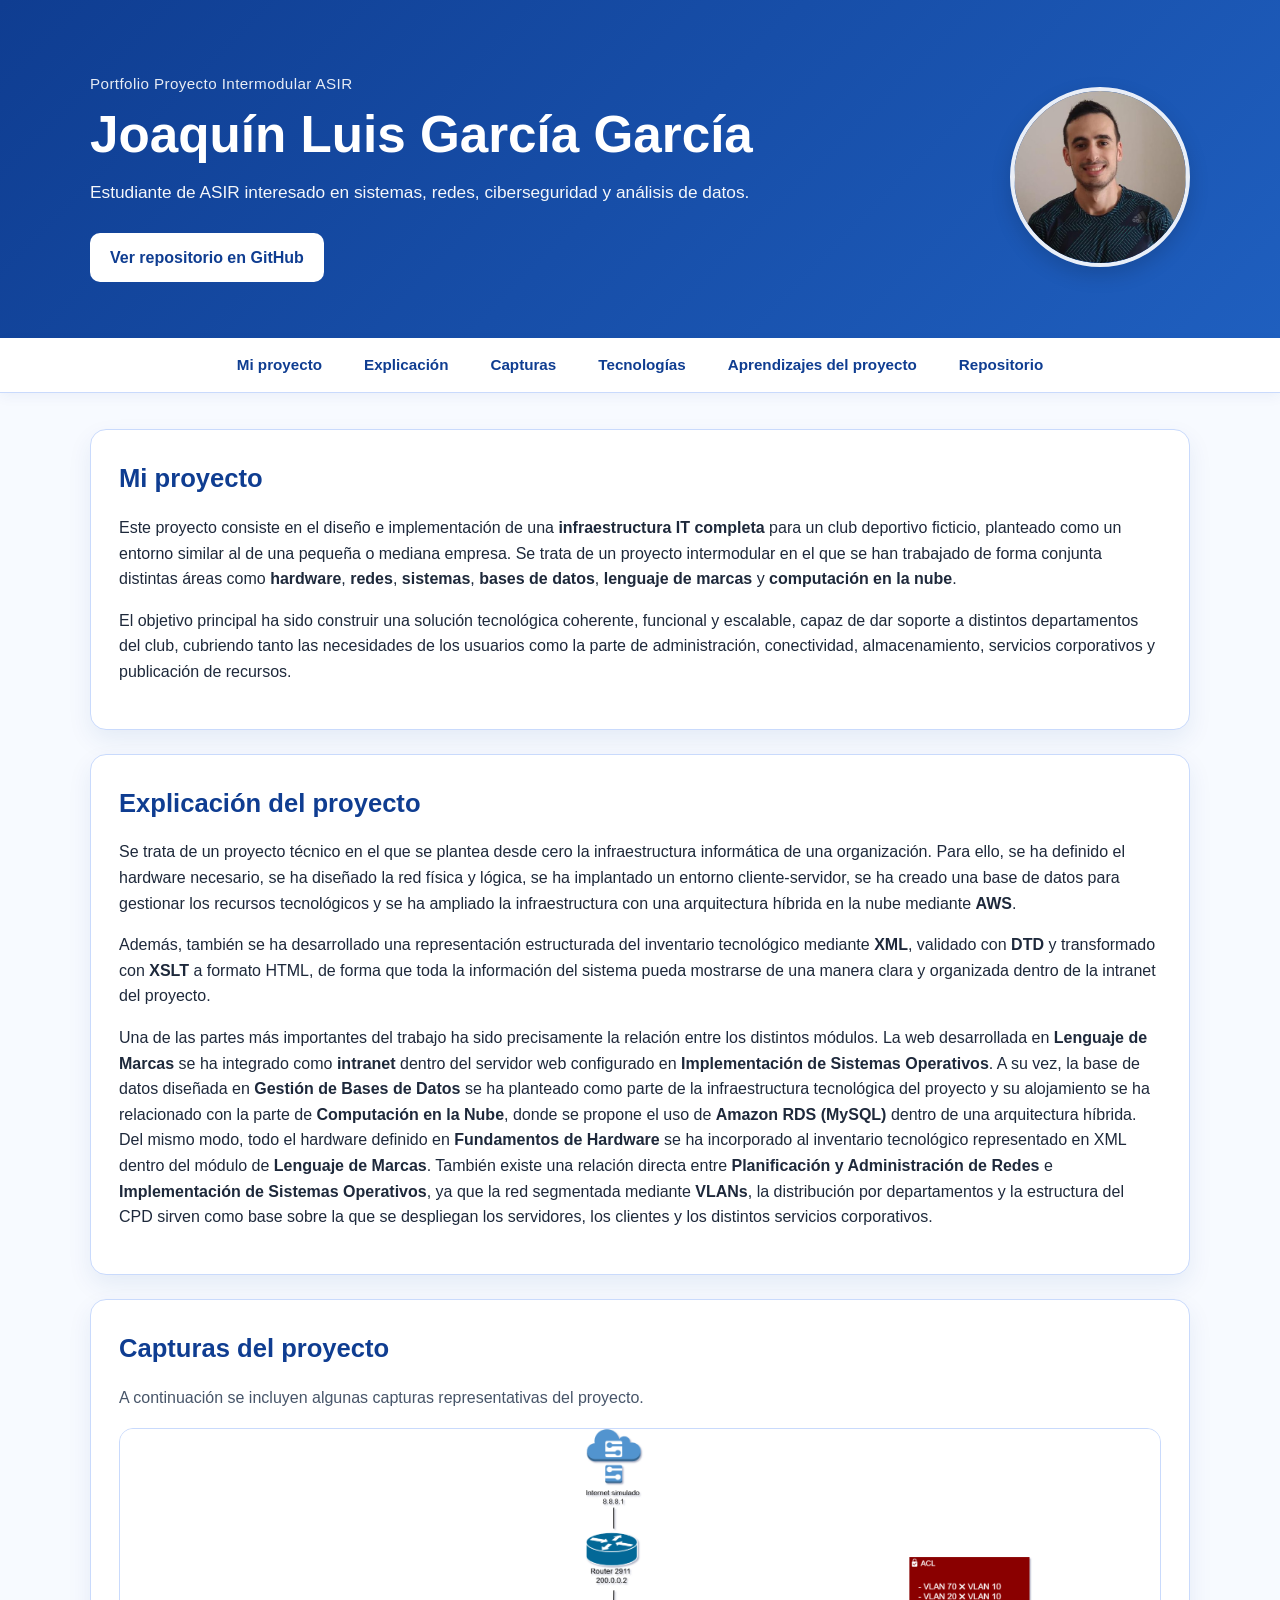
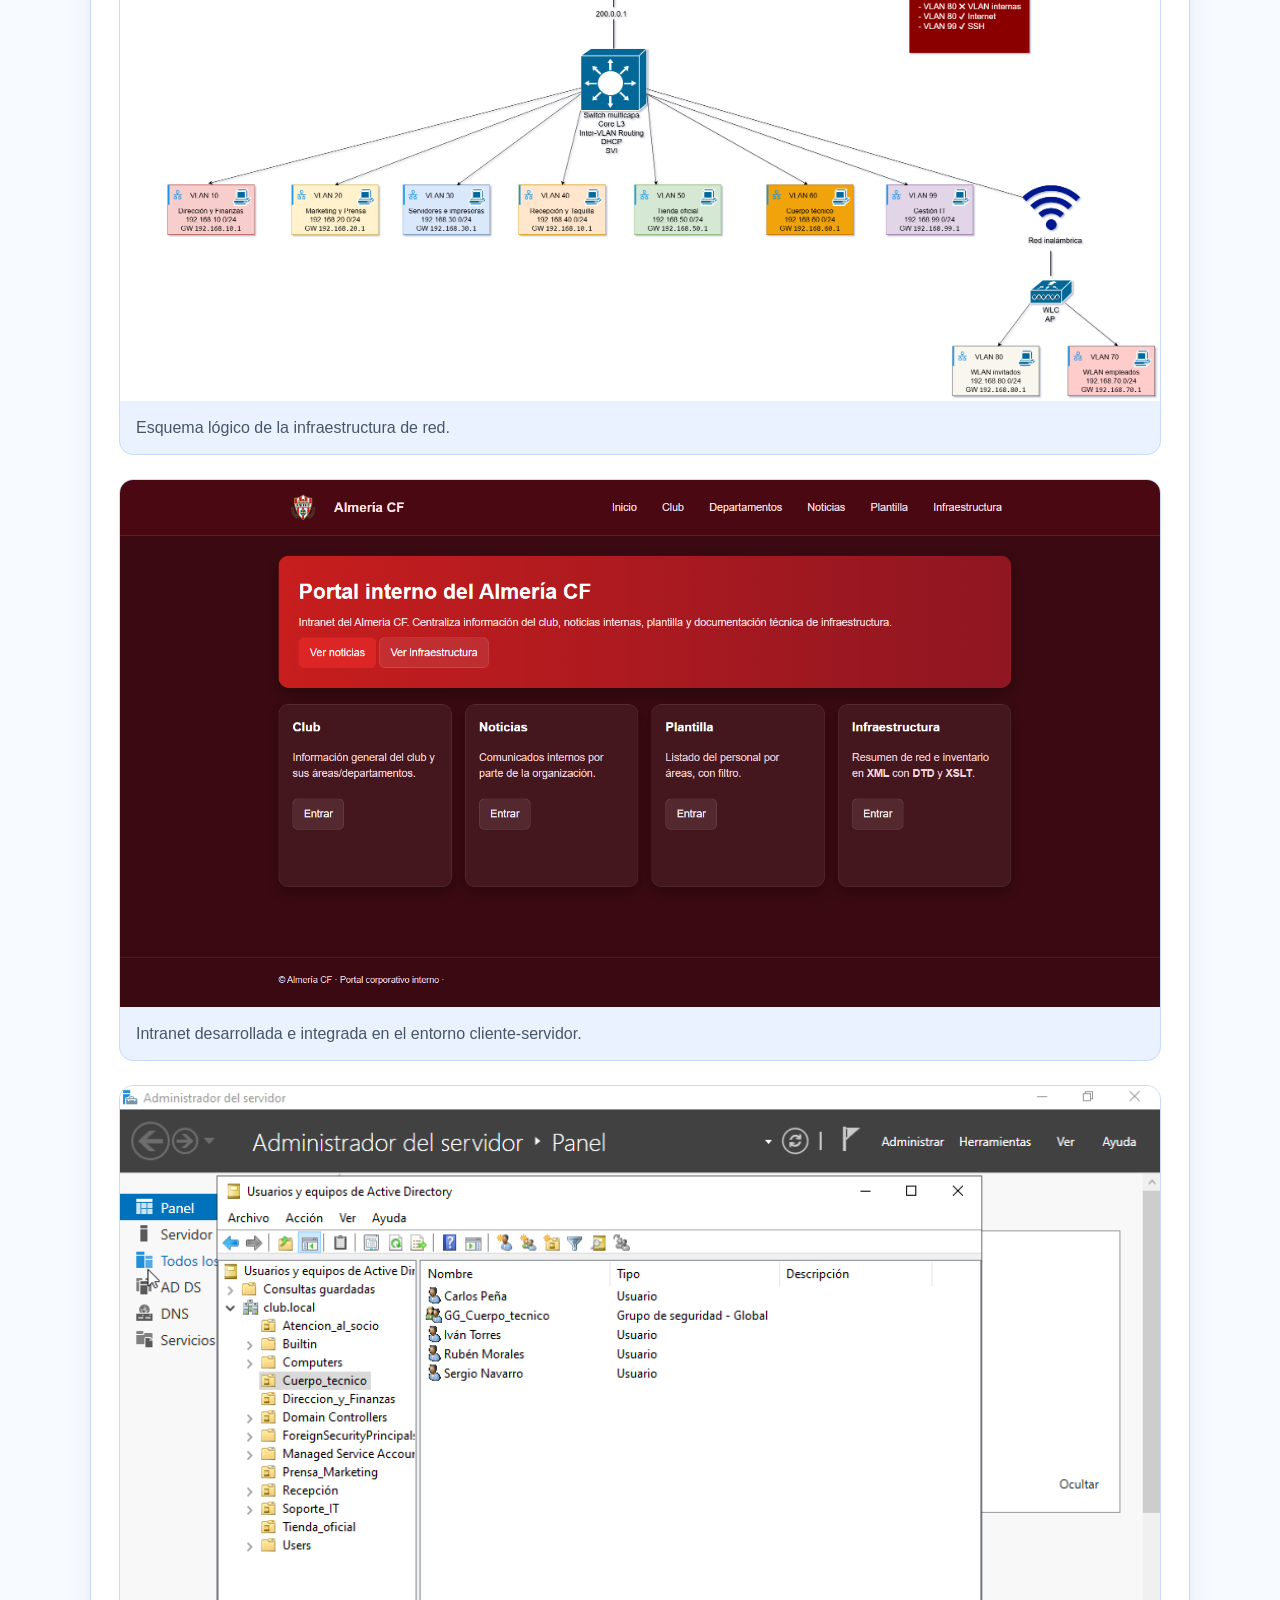
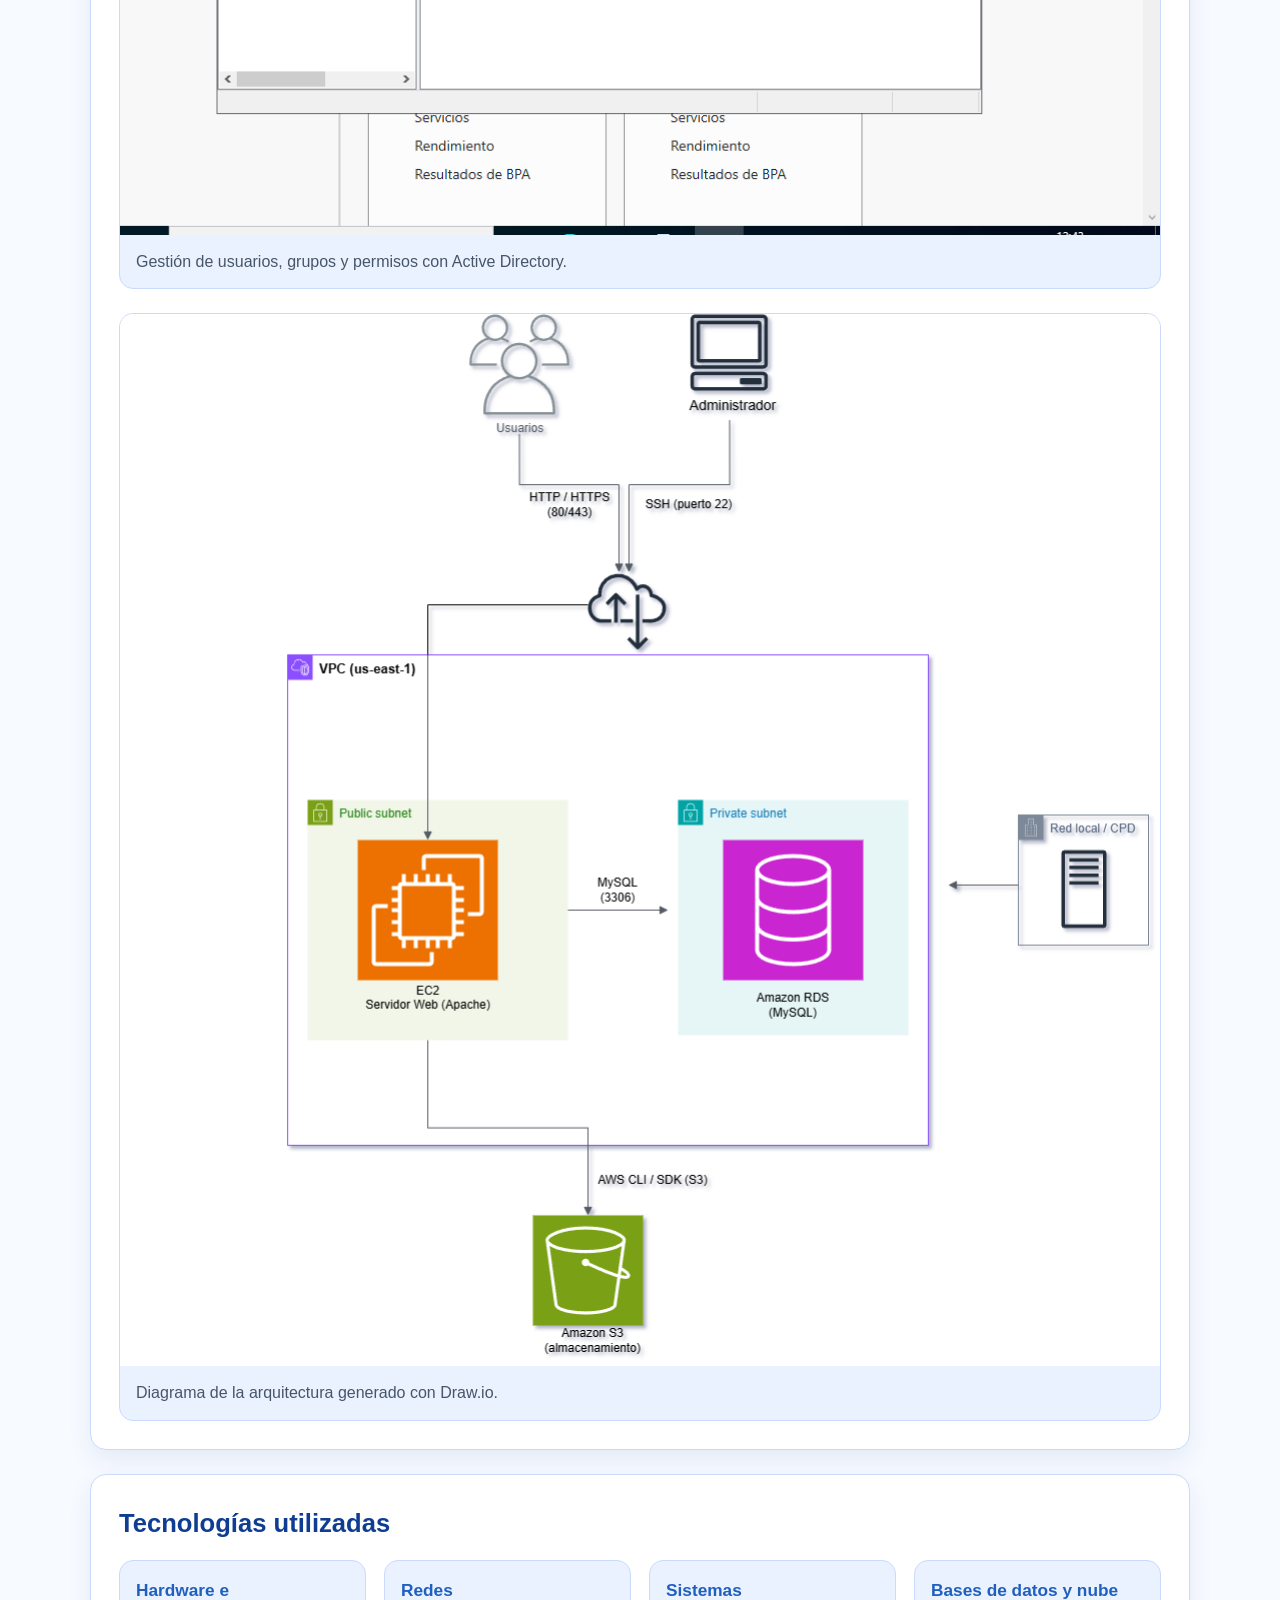
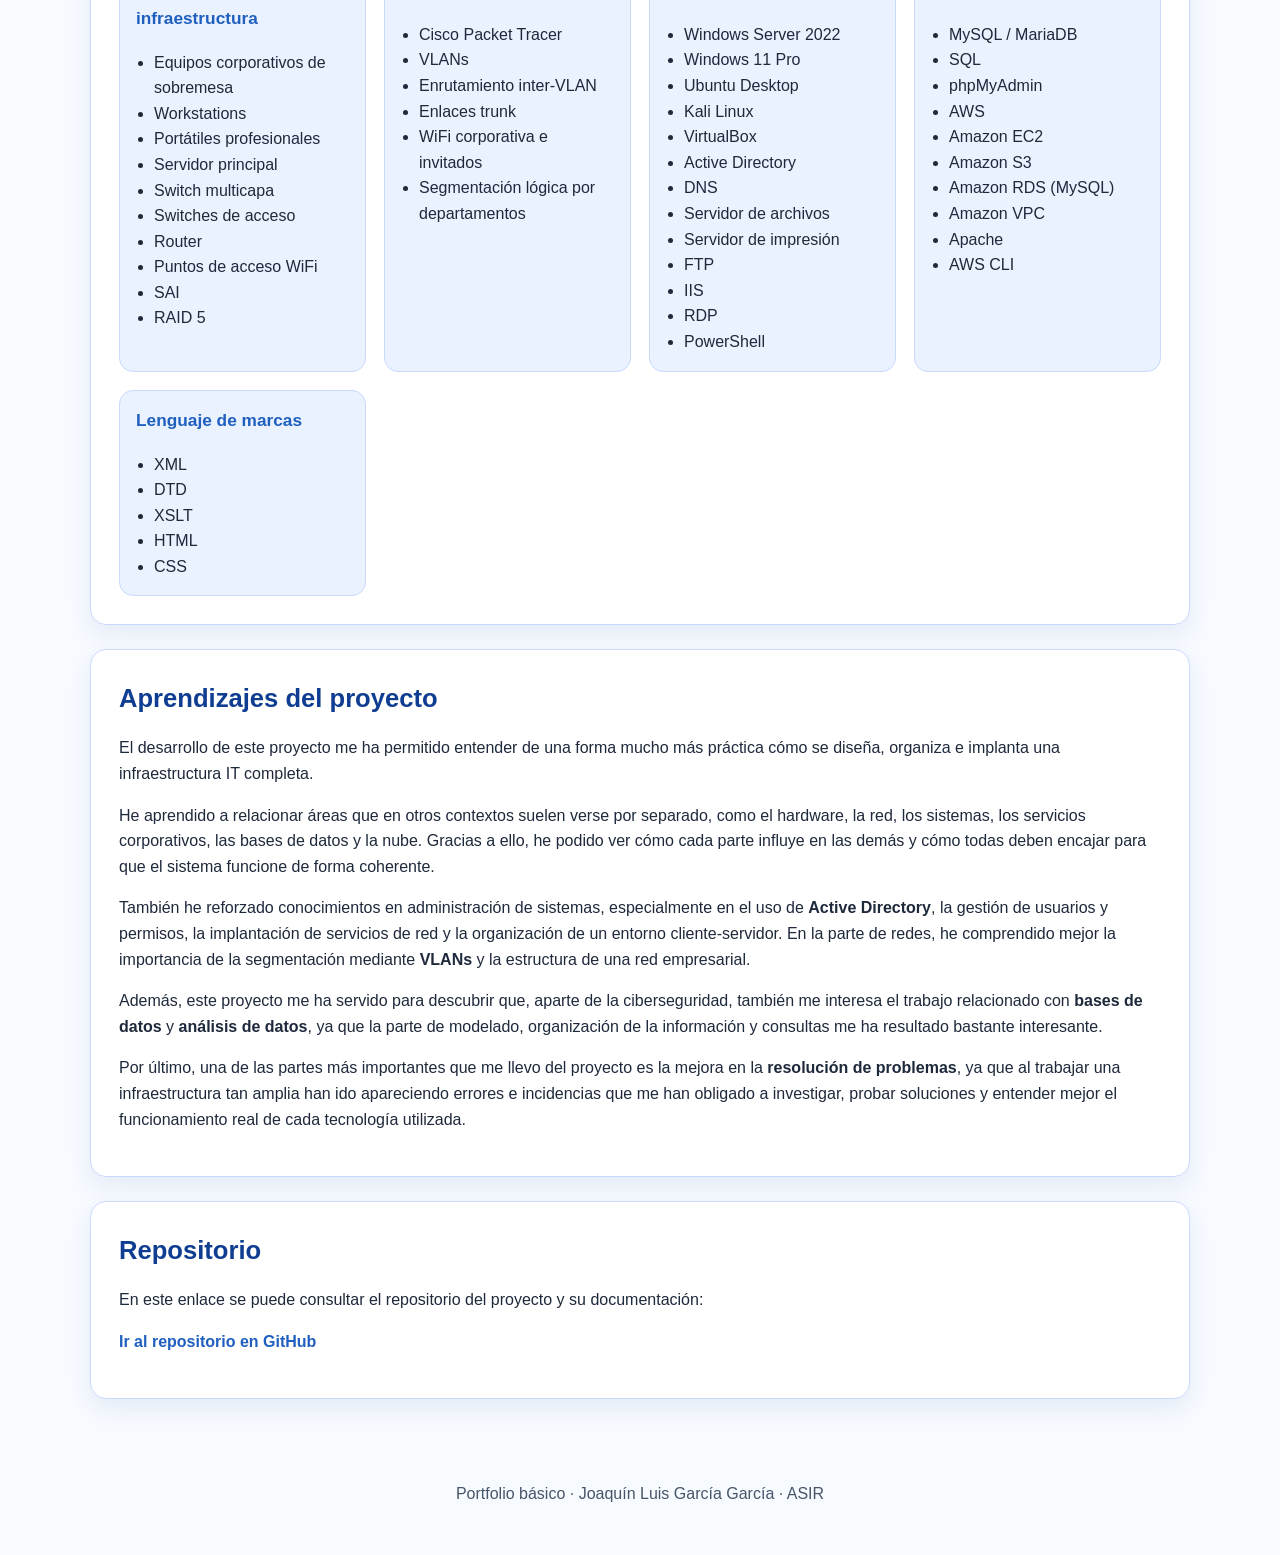
==== commit 1f6cf648: "Pequeño ajuste en el portfolio" ====
--- a/docs/Itinerario-personal-empleabilidad/portfolio/index.html
+++ b/docs/Itinerario-personal-empleabilidad/portfolio/index.html
@@ -11,10 +11,10 @@
 <header class="hero">
   <div class="container hero-content">
     <div class="hero-text">
-      <p class="eyebrow">Portfolio básico · Proyecto Intermodular ASIR</p>
+      <p class="eyebrow">Portfolio Proyecto Intermodular ASIR</p>
       <h1>Joaquín Luis García García</h1>
       <p class="subtitle">
-        Estudiante de ASIR con interés en sistemas, redes, ciberseguridad
+        Estudiante de ASIR interesado en sistemas, redes, ciberseguridad
         y análisis de datos.
       </p>
       <a class="button" href="https://github.com/Joaquin7gg/proyecto-intermodular/" target="_blank" rel="noopener noreferrer">
